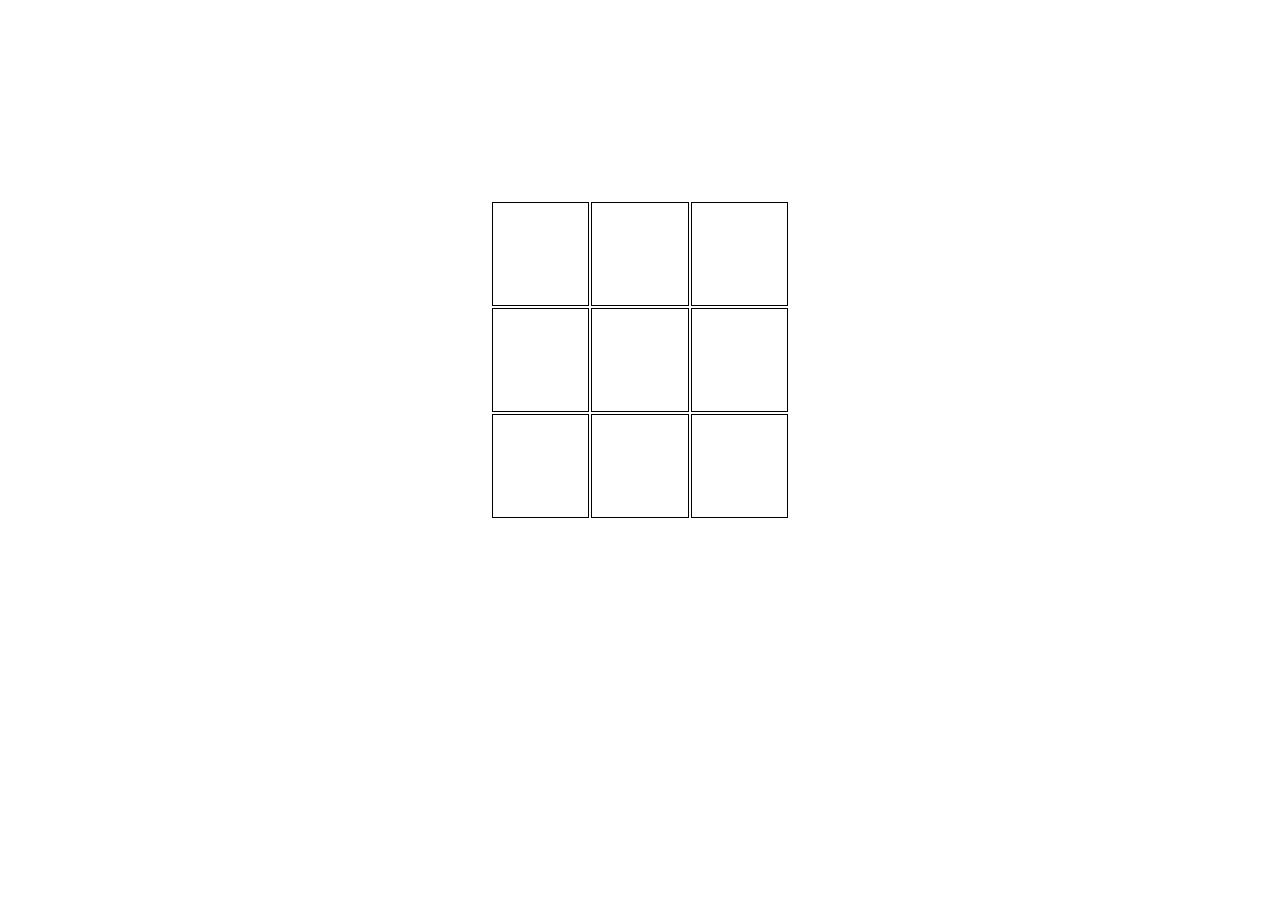
==== index.html @ 94997d18 "first commit" ====
<!DOCTYPE html>
<html lang="en" dir="ltr">
  <head>
    <meta charset="utf-8">
    <title>Tic Tac Toe</title>
  </head>
  <body>
    <table>
<tr>
  <td id="a1"></td>
  <td id="b1"></td>
  <td id="c1"></td>
  </tr>
  <tr>
  <td id="a2"></td>
  <td id="b2"></td>
  <td id="c2"></td>
  </tr>
  <tr>
  <td id="a3"></td>
  <td id="b3"></td>
  <td id="c3"></td>
  </tr>





      </table>
  </body>
<script src='src/app.js'></script>
  <style>
    table, td, tr{
      height: 100px;
      width: 300px;
      margin: auto;
      margin-top: 200px;
      }

      td {
    border: 1px solid black;
   }
  </style>
</html>
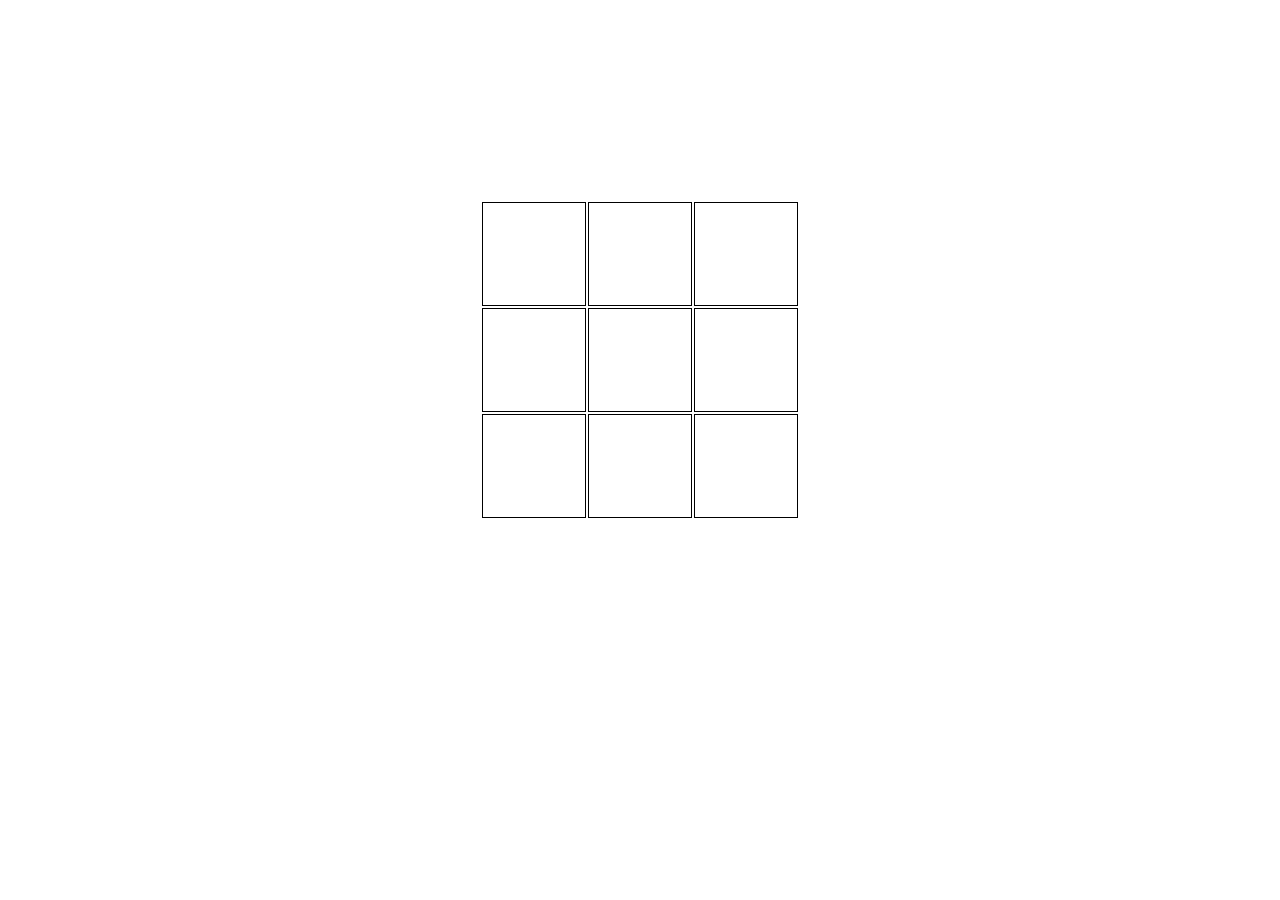
==== commit ae8cbd03: "day 1 finish" ====
--- a/index.html
+++ b/index.html
@@ -30,15 +30,21 @@
   </body>
 <script src='src/app.js'></script>
   <style>
-    table, td, tr{
-      height: 100px;
-      width: 300px;
+    table{
+
       margin: auto;
       margin-top: 200px;
       }
 
       td {
+        height: 100px;
+        width: 100px;
     border: 1px solid black;
-   }
+    }
+    td img {
+      display: block;
+      margin-left: auto;
+      margin-right: auto;
+    }
   </style>
 </html>
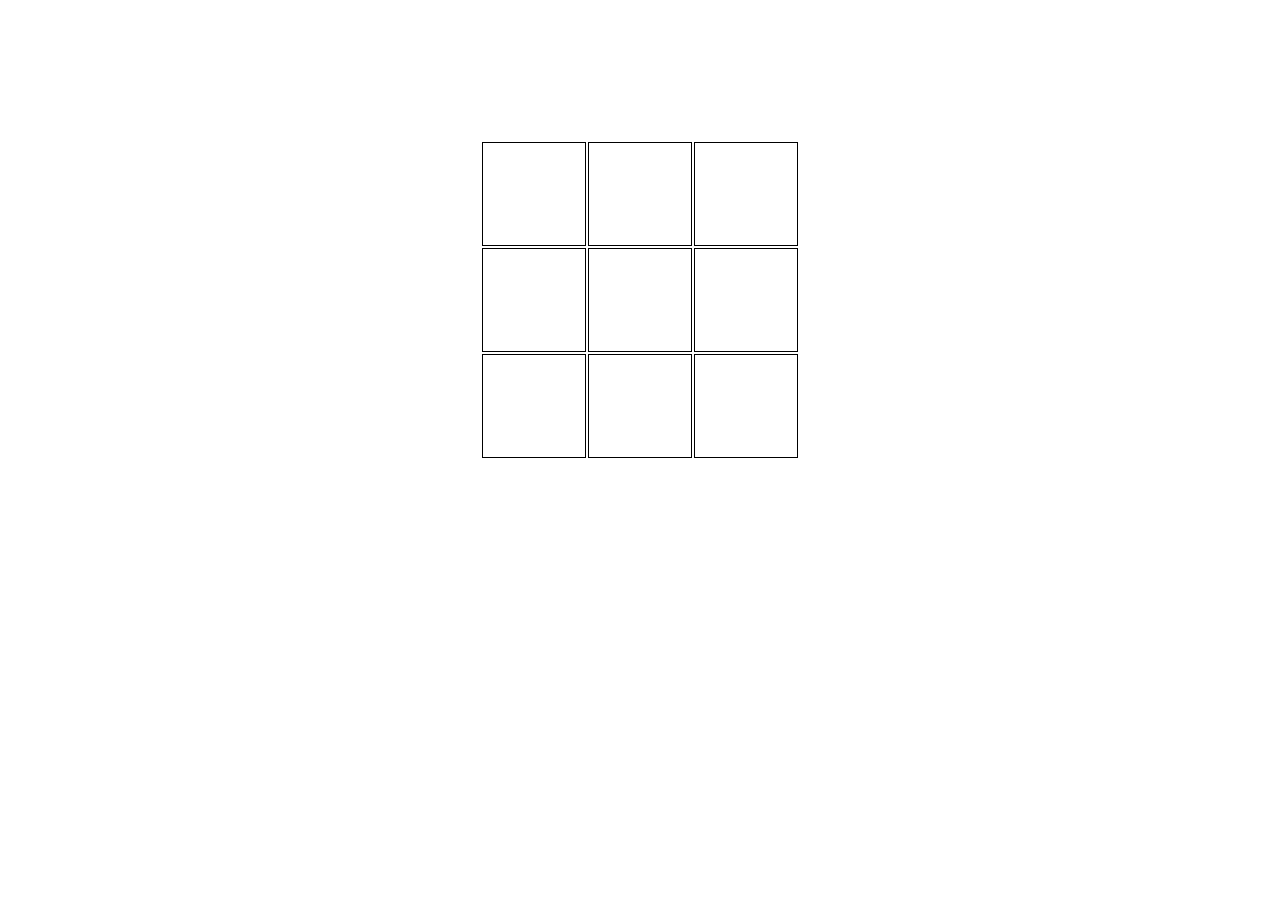
==== commit 06cf3918: "new commit" ====
--- a/index.html
+++ b/index.html
@@ -5,46 +5,32 @@
     <title>Tic Tac Toe</title>
   </head>
   <body>
-    <table>
-<tr>
-  <td id="a1"></td>
-  <td id="b1"></td>
-  <td id="c1"></td>
-  </tr>
-  <tr>
-  <td id="a2"></td>
-  <td id="b2"></td>
-  <td id="c2"></td>
-  </tr>
-  <tr>
-  <td id="a3"></td>
-  <td id="b3"></td>
-  <td id="c3"></td>
-  </tr>
-
-
-
-
-
-      </table>
+  <h1 id="winner"></h1>
   </body>
 <script src='src/app.js'></script>
+<script src='src/components/table.js'></script>
+<script src='src/components/switch.js'></script>
+<script src='src/components/search.js'></script>
+
   <style>
     table{
-
       margin: auto;
-      margin-top: 200px;
+      margin-top: 170px;
       }
-
       td {
         height: 100px;
         width: 100px;
-    border: 1px solid black;
+       border: 1px solid black;
     }
     td img {
       display: block;
       margin-left: auto;
       margin-right: auto;
     }
+    h1{
+      margin-top: 100px;
+      margin-bottom: -30px;
+      text-align: center;
+    }
   </style>
 </html>
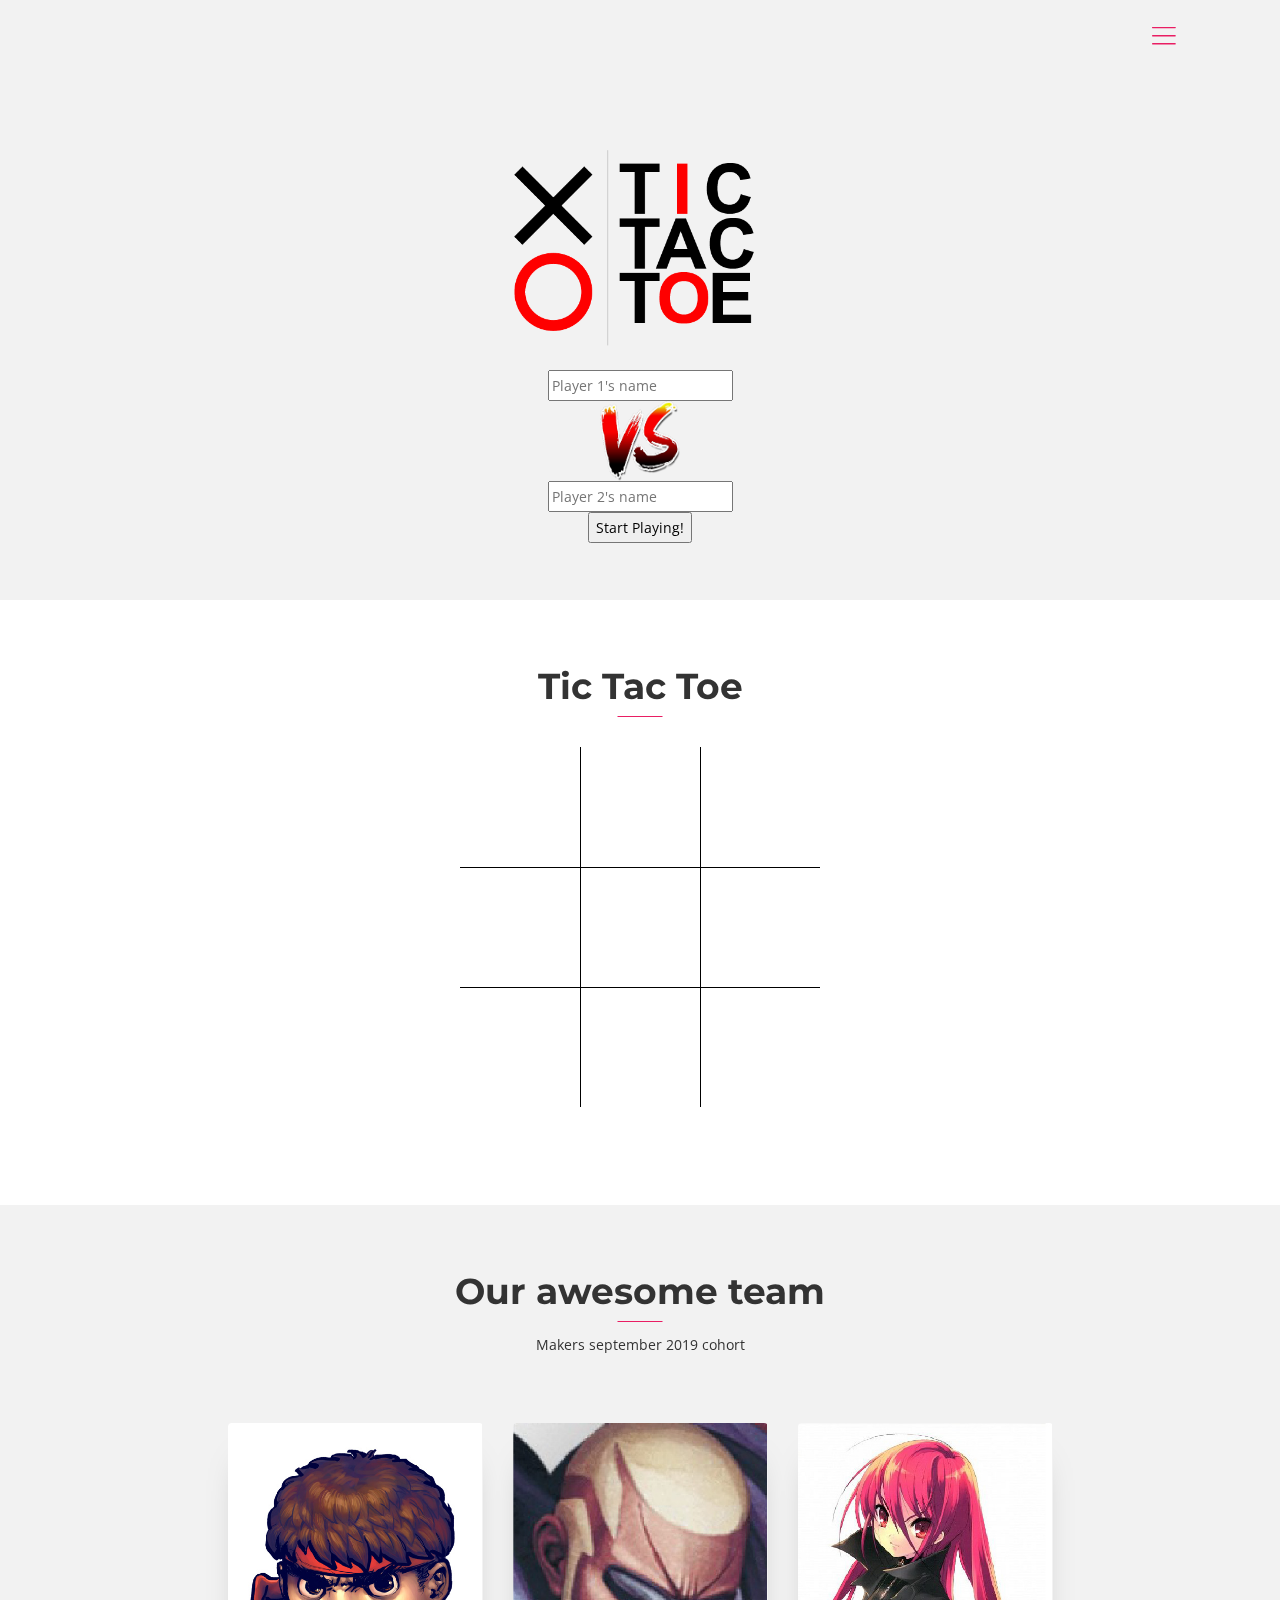
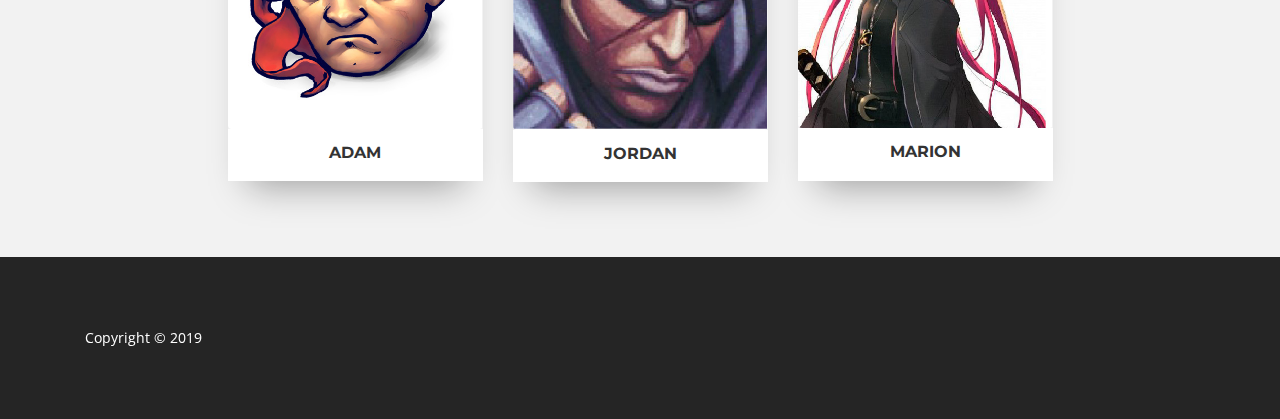
==== commit 9ea42bc0: "last commit" ====
--- a/index.html
+++ b/index.html
@@ -1,36 +1,230 @@
 <!DOCTYPE html>
-<html lang="en" dir="ltr">
+<html lang="en">
   <head>
+    <!-- Required meta tags -->
     <meta charset="utf-8">
+    <meta name="viewport" content="width=device-width, initial-scale=1, shrink-to-fit=no">
+
     <title>Tic Tac Toe</title>
+
+    <!-- Bootstrap CSS -->
+    <link rel="stylesheet" type="text/css" href="assets/css/bootstrap.min.css" >
+    <!-- Fonts -->
+    <link rel="stylesheet" type="text/css" href="assets/fonts/line-icons.css">
+    <!-- Slicknav -->
+    <link rel="stylesheet" type="text/css" href="assets/css/slicknav.css">
+    <!-- Off Canvas Menu -->
+    <link rel="stylesheet" type="text/css" href="assets/css/menu_sideslide.css">
+    <!-- Color Switcher -->
+    <link rel="stylesheet" type="text/css" href="assets/css/vegas.min.css">
+    <!-- Animate -->
+    <link rel="stylesheet" type="text/css" href="assets/css/animate.css">
+    <!-- Main Style -->
+    <link rel="stylesheet" type="text/css" href="assets/css/main.css">
+    <!-- Responsive Style -->
+    <link rel="stylesheet" type="text/css" href="assets/css/responsive.css">
+
   </head>
   <body>
-  <h1 id="winner"></h1>
+
+    <!-- Header Area wrapper Starts -->
+    <header id="header-wrap">
+      <div class="menu-wrap">
+        <div class="menu navbar">
+          <div class="menu-list navbar-collapse">
+            <ul class="onepage-nev navbar-nav">
+              <li class="nav-item active">
+                <a class="nav-link" href="#header-wrap">Home</a>
+              </li>
+              <li class="nav-item">
+                <a class="nav-link" href="#tictactoe">Tictactoe</a>
+              </li>
+              <li class="nav-item">
+                <a class="nav-link" href="#team">Team</a>
+              </li>
+            </ul>
+          </div>
+        </div>
+        <button class="close-button" id="close-button"><i class="lni-close"></i></button>
+      </div>
+      <!-- Navbar Start -->
+      <nav class="navbar navbar-expand-lg fixed-top scrolling-navbar menu-bg">
+        <div class="container">
+          <!-- Brand and toggle get grouped for better mobile display -->
+          <div class="navbar-header">
+            <button class="navbar-toggler" type="button" data-toggle="collapse" data-target="#main-navbar" aria-controls="main-navbar" aria-expanded="false" aria-label="Toggle navigation">
+              <span class="navbar-toggler-icon"></span>
+              <span class="lni-menu"></span>
+              <span class="lni-menu"></span>
+              <span class="lni-menu"></span>
+            </button>
+            <a href="index.html" class="navbar-brand"></a>
+          </div>
+          <div class="collapse navbar-collapse" id="main-navbar">
+            <ul class="navbar-nav mr-auto w-100 justify-content-end clearfix">
+              <li class="nav-item" id="open-button">
+                <a class="nav-link">
+                  <i class="lni-menu"></i>
+                </a>
+              </li>
+            </ul>
+          </div>
+        </div>
+      </nav>
+      <!-- Navbar End -->
+    </header>
+
+    <!-- Intro Section Start -->
+    <section id="intro">
+      <div class="container">
+        <div class="row text-center">
+
+          <div class="col-md-12 col-sm-12 col-xs-12">
+            <center>
+      <img id="logo" src='assets/img/logo.png'>
+    <form>
+    <input type="text" id="player1name" placeholder="Player 1's name"/>
+    <p>
+    <img src='assets/img/vsico.png' width='80px' height='80px'>
+    <p>
+    <input type="text" id="player2name" placeholder="Player 2's name"/>
+    <p>
+    <input type="button" id="submitbutton" value="Start Playing!"/>
+  </form>
+  </center>
+            <!-- <a href="#tictactoe" class="target-scroll page-scroll"><i class="lni-chevron-down"></i></a> -->
+          </div>
+        </div>
+      </div>
+    </section>
+    <!-- Intro Section End -->
+
+    <section id="tictactoe" class="section-padding" >
+      <div class="container">
+        <div class="row justify-content-center">
+          <div class="col-md-8 col-lg-8 col-xs-12 text-center">
+
+            <h2 class="section-title">
+              Tic Tac Toe
+            </h2>
+            <div id="pl1Name"></div>
+            <div id="pl2Name"></div>
+            <div id="section-game" class="row justify-content-center">
+
+            </div>
+          </div>
+        </div>
+
+        <div class="row justify-content-center">
+            <h1 id="winner"></h1>
+         </div>
+      </div>
+    </section>
+
+    <!-- Team Section Start -->
+    <section id="team" class="section-padding">
+      <div class="container">
+        <div class="row justify-content-center">
+          <div class="col-md-8 col-lg-8 col-xs-12 text-center">
+            <h2 class="section-title">
+              Our awesome team
+            </h2>
+            <div class="section-info">
+              Makers september 2019 cohort
+            </div>
+          </div>
+        </div>
+        <div class="row justify-content-center">
+          <div class="col-sm-6 col-md-6 col-lg-3">
+            <!-- Team Item Starts -->
+            <div class="team-item text-center">
+              <div class="team-img">
+                <img class="img-fluid" src="assets/img/team/team-01.jpg" alt="">
+              </div>
+              <div class="info-text">
+                <h3>Adam</h3>
+              </div>
+            </div>
+            <!-- Team Item Ends -->
+          </div>
+          <div class="col-sm-6 col-md-6 col-lg-3">
+            <!-- Team Item Starts -->
+            <div class="team-item text-center">
+              <div class="team-img">
+                <img class="img-fluid" src="assets/img/team/team-02.jpg" alt="">
+              </div>
+              <div class="info-text">
+                <h3>Jordan</h3>
+              </div>
+            </div>
+            <!-- Team Item Ends -->
+          </div>
+          <div class="col-sm-6 col-md-6 col-lg-3">
+            <!-- Team Item Starts -->
+            <div class="team-item text-center">
+              <div class="team-img">
+                <img class="img-fluid" src="assets/img/team/team-03.jpg" alt="">
+              </div>
+              <div class="info-text">
+                <h3>Marion</h3>
+              </div>
+            </div>
+            <!-- Team Item Ends -->
+          </div>
+          </div>
+        </div>
+      </div>
+    </section>
+    <!-- Team Section End -->
+
+
+
+
+
+    <!-- Footer Section Start -->
+    <footer class="footer-area section-padding">
+      <div class="container">
+        <div class="row">
+          <div class="col-md-12">
+              <p id="copyright">Copyright © 2019</p>
+            </div>
+          </div>
+        </div>
+      </div>
+    </footer>
+    <!-- Footer Section End -->
+
+    <!-- Go to Top Link -->
+    <a href="#" class="back-to-top">
+      <i class="lni-chevron-up"></i>
+    </a>
+
+    <!-- Preloader -->
+    <div id="preloader">
+      <div class="loader" id="loader-1"></div>
+    </div>
+    <!-- End Preloader -->
+
+    <!-- JS script-->
+    <script src="assets/js/jquery-min.js"></script>
+    <script src="assets/js/popper.min.js"></script>
+    <script src="assets/js/bootstrap.min.js"></script>
+    <script src="assets/js/vegas.min.js"></script>
+    <script src="assets/js/jquery.countdown.min.js"></script>
+    <script src="assets/js/menu.js"></script>
+    <script src="assets/js/classie.js"></script>
+    <script src="assets/js/scrolling-nav.js"></script>
+    <script src="assets/js/jquery.nav.js"></script>
+    <script src="assets/js/jquery.easing.min.js"></script>
+    <script src="assets/js/wow.js"></script>
+    <script src="assets/js/jquery.slicknav.js"></script>
+    <script src="assets/js/main.js"></script>
+    <script src='src/components/table.js'></script>
+    <script src='src/components/switch.js'></script>
+    <script src='src/components/search.js'></script>
+    <script src='src/app.js'></script>
+    </script>
+
+
   </body>
-<script src='src/app.js'></script>
-<script src='src/components/table.js'></script>
-<script src='src/components/switch.js'></script>
-<script src='src/components/search.js'></script>
-
-  <style>
-    table{
-      margin: auto;
-      margin-top: 170px;
-      }
-      td {
-        height: 100px;
-        width: 100px;
-       border: 1px solid black;
-    }
-    td img {
-      display: block;
-      margin-left: auto;
-      margin-right: auto;
-    }
-    h1{
-      margin-top: 100px;
-      margin-bottom: -30px;
-      text-align: center;
-    }
-  </style>
 </html>
--- a/assets/fonts/line-icons.css
+++ b/assets/fonts/line-icons.css
@@ -0,0 +1,947 @@
+@font-face {
+  font-family: 'LineIcons';
+  src:  url('../fonts/LineIcons.eot?tc3uo0');
+  src:  url('../fonts/LineIcons.eot?tc3uo0#iefix') format('embedded-opentype'),
+    url('../fonts/LineIcons.ttf?tc3uo0') format('truetype'),
+    url('../fonts/LineIcons.woff?tc3uo0') format('woff'),
+    url('../fonts/LineIcons.svg?tc3uo0#LineIcons') format('svg');
+  font-weight: normal;
+  font-style: normal;
+}
+
+[class^="lni-"], [class*=" lni-"] {
+  /* use !important to prevent issues with browser extensions that change fonts */
+  font-family: 'LineIcons' !important;
+  speak: none;
+  font-style: normal;
+  font-weight: normal;
+  font-variant: normal;
+  text-transform: none;
+  line-height: 1;
+
+  /* Better Font Rendering =========== */
+  -webkit-font-smoothing: antialiased;
+  -moz-osx-font-smoothing: grayscale;
+}
+
+.lni-image:before {
+  content: "\e991";
+}
+.lni-linkedin-filled:before {
+  content: "\e9ac";
+}
+.lni-add-files:before {
+  content: "\e900";
+}
+.lni-agenda:before {
+  content: "\e901";
+}
+.lni-alarm-clock:before {
+  content: "\e902";
+}
+.lni-alarm:before {
+  content: "\e903";
+}
+.lni-amazon:before {
+  content: "\e904";
+}
+.lni-amex:before {
+  content: "\e905";
+}
+.lni-anchor:before {
+  content: "\e906";
+}
+.lni-android:before {
+  content: "\e907";
+}
+.lni-angle-double-down:before {
+  content: "\e908";
+}
+.lni-angle-double-left:before {
+  content: "\e909";
+}
+.lni-angle-double-right:before {
+  content: "\e90a";
+}
+.lni-angle-double-up:before {
+  content: "\e90b";
+}
+.lni-apartment:before {
+  content: "\e90c";
+}
+.lni-apple:before {
+  content: "\e90d";
+}
+.lni-archive:before {
+  content: "\e90e";
+}
+.lni-arrow-down-circle:before {
+  content: "\e90f";
+}
+.lni-arrow-down:before {
+  content: "\e910";
+}
+.lni-arrow-left-circle:before {
+  content: "\e911";
+}
+.lni-arrow-left:before {
+  content: "\e912";
+}
+.lni-arrow-right-circle:before {
+  content: "\e913";
+}
+.lni-arrow-right:before {
+  content: "\e914";
+}
+.lni-arrow-top-left:before {
+  content: "\e915";
+}
+.lni-arrow-top-right:before {
+  content: "\e916";
+}
+.lni-arrow-up-circle:before {
+  content: "\e917";
+}
+.lni-arrow-up:before {
+  content: "\e918";
+}
+.lni-arrows-horizontal:before {
+  content: "\e919";
+}
+.lni-arrows-vertical:before {
+  content: "\e91a";
+}
+.lni-ban:before {
+  content: "\e91b";
+}
+.lni-bar-chart:before {
+  content: "\e91c";
+}
+.lni-basketball:before {
+  content: "\e91d";
+}
+.lni-behance:before {
+  content: "\e91e";
+}
+.lni-bi-cycle:before {
+  content: "\e91f";
+}
+.lni-bitbucket:before {
+  content: "\e920";
+}
+.lni-bitcoin:before {
+  content: "\e921";
+}
+.lni-blackboard:before {
+  content: "\e922";
+}
+.lni-bluetooth:before {
+  content: "\e923";
+}
+.lni-bold:before {
+  content: "\e924";
+}
+.lni-bolt-alt:before {
+  content: "\e925";
+}
+.lni-bolt:before {
+  content: "\e926";
+}
+.lni-book:before {
+  content: "\e927";
+}
+.lni-bookmark-alt:before {
+  content: "\e928";
+}
+.lni-bookmark:before {
+  content: "\e929";
+}
+.lni-briefcase:before {
+  content: "\e92a";
+}
+.lni-brush-alt:before {
+  content: "\e92b";
+}
+.lni-brush:before {
+  content: "\e92c";
+}
+.lni-bubble:before {
+  content: "\e92d";
+}
+.lni-bug:before {
+  content: "\e92e";
+}
+.lni-bulb:before {
+  content: "\e92f";
+}
+.lni-bullhorn:before {
+  content: "\e930";
+}
+.lni-bus:before {
+  content: "\e931";
+}
+.lni-calendar:before {
+  content: "\e932";
+}
+.lni-camera:before {
+  content: "\e933";
+}
+.lni-car:before {
+  content: "\e934";
+}
+.lni-cart-full:before {
+  content: "\e935";
+}
+.lni-cart:before {
+  content: "\e936";
+}
+.lni-check-box:before {
+  content: "\e937";
+}
+.lni-check-mark-circle:before {
+  content: "\e938";
+}
+.lni-chevron-down-circle:before {
+  content: "\e939";
+}
+.lni-chevron-down:before {
+  content: "\e93a";
+}
+.lni-chevron-left-circle:before {
+  content: "\e93b";
+}
+.lni-chevron-left:before {
+  content: "\e93c";
+}
+.lni-chevron-right-circle:before {
+  content: "\e93d";
+}
+.lni-chevron-right:before {
+  content: "\e93e";
+}
+.lni-chevron-up-circle:before {
+  content: "\e93f";
+}
+.lni-chevron-up:before {
+  content: "\e940";
+}
+.lni-chrome:before {
+  content: "\e941";
+}
+.lni-circle-minus:before {
+  content: "\e942";
+}
+.lni-clipboard:before {
+  content: "\e943";
+}
+.lni-close:before {
+  content: "\e944";
+}
+.lni-cloud-check:before {
+  content: "\e945";
+}
+.lni-cloud-download:before {
+  content: "\e946";
+}
+.lni-cloud-sync:before {
+  content: "\e947";
+}
+.lni-cloud-upload:before {
+  content: "\e948";
+}
+.lni-cloud:before {
+  content: "\e949";
+}
+.lni-code:before {
+  content: "\e94a";
+}
+.lni-coffee-cup:before {
+  content: "\e94b";
+}
+.lni-cog:before {
+  content: "\e94c";
+}
+.lni-color-pallet:before {
+  content: "\e94d";
+}
+.lni-comment-reply-alt:before {
+  content: "\e94e";
+}
+.lni-comments-alt:before {
+  content: "\e94f";
+}
+.lni-comments:before {
+  content: "\e950";
+}
+.lni-construction:before {
+  content: "\e951";
+}
+.lni-control-panel:before {
+  content: "\e952";
+}
+.lni-crop:before {
+  content: "\e953";
+}
+.lni-cross-circle:before {
+  content: "\e954";
+}
+.lni-crown:before {
+  content: "\e955";
+}
+.lni-css3:before {
+  content: "\e956";
+}
+.lni-cup:before {
+  content: "\e957";
+}
+.lni-cut:before {
+  content: "\e958";
+}
+.lni-dashboard:before {
+  content: "\e959";
+}
+.lni-database:before {
+  content: "\e95a";
+}
+.lni-dinner:before {
+  content: "\e95b";
+}
+.lni-direction-alt:before {
+  content: "\e95c";
+}
+.lni-direction-ltr:before {
+  content: "\e95d";
+}
+.lni-direction-rtl:before {
+  content: "\e95e";
+}
+.lni-direction:before {
+  content: "\e95f";
+}
+.lni-display:before {
+  content: "\e960";
+}
+.lni-download:before {
+  content: "\e961";
+}
+.lni-drop:before {
+  content: "\e962";
+}
+.lni-dropbox:before {
+  content: "\e963";
+}
+.lni-drupal:before {
+  content: "\e964";
+}
+.lni-emoji-neutral:before {
+  content: "\e965";
+}
+.lni-emoji-sad:before {
+  content: "\e966";
+}
+.lni-emoji-smile:before {
+  content: "\e967";
+}
+.lni-empty-file:before {
+  content: "\e968";
+}
+.lni-enter:before {
+  content: "\e969";
+}
+.lni-envelope:before {
+  content: "\e96a";
+}
+.lni-eraser:before {
+  content: "\e96b";
+}
+.lni-exit-down:before {
+  content: "\e96c";
+}
+.lni-exit-up:before {
+  content: "\e96d";
+}
+.lni-exit:before {
+  content: "\e96e";
+}
+.lni-eye:before {
+  content: "\e96f";
+}
+.lni-facebook-filled:before {
+  content: "\e970";
+}
+.lni-facebook:before {
+  content: "\e971";
+}
+.lni-files:before {
+  content: "\e972";
+}
+.lni-film-play:before {
+  content: "\e973";
+}
+.lni-firefox:before {
+  content: "\e974";
+}
+.lni-flag-alt:before {
+  content: "\e975";
+}
+.lni-flag-cubic:before {
+  content: "\e976";
+}
+.lni-flag:before {
+  content: "\e977";
+}
+.lni-folder:before {
+  content: "\e978";
+}
+.lni-frame-contract:before {
+  content: "\e979";
+}
+.lni-frame-expand:before {
+  content: "\e97a";
+}
+.lni-full-screen:before {
+  content: "\e97b";
+}
+.lni-funnel:before {
+  content: "\e97c";
+}
+.lni-gallery:before {
+  content: "\e97d";
+}
+.lni-game:before {
+  content: "\e97e";
+}
+.lni-gift:before {
+  content: "\e97f";
+}
+.lni-git:before {
+  content: "\e980";
+}
+.lni-github:before {
+  content: "\e981";
+}
+.lni-google-plus:before {
+  content: "\e982";
+}
+.lni-graduation:before {
+  content: "\e983";
+}
+.lni-grid-alt:before {
+  content: "\e984";
+}
+.lni-grid:before {
+  content: "\e985";
+}
+.lni-hammer:before {
+  content: "\e986";
+}
+.lni-hand:before {
+  content: "\e987";
+}
+.lni-harddrive:before {
+  content: "\e988";
+}
+.lni-headphone-alt:before {
+  content: "\e989";
+}
+.lni-headphone:before {
+  content: "\e98a";
+}
+.lni-heart-filled:before {
+  content: "\e98b";
+}
+.lni-heart-pulse:before {
+  content: "\e98c";
+}
+.lni-heart:before {
+  content: "\e98d";
+}
+.lni-help:before {
+  content: "\e98e";
+}
+.lni-highlight-alt:before {
+  content: "\e98f";
+}
+.lni-highlight:before {
+  content: "\e990";
+}
+.lni-hobile:before {
+  content: "\e992";
+}
+.lni-home:before {
+  content: "\e993";
+}
+.lni-hourglass:before {
+  content: "\e994";
+}
+.lni-html5:before {
+  content: "\e995";
+}
+.lni-inbox:before {
+  content: "\e996";
+}
+.lni-indent-decrease:before {
+  content: "\e997";
+}
+.lni-indent-increase:before {
+  content: "\e998";
+}
+.lni-Infinite:before {
+  content: "\e999";
+}
+.lni-information:before {
+  content: "\e99a";
+}
+.lni-instagram-filled:before {
+  content: "\e99b";
+}
+.lni-instagram:before {
+  content: "\e99c";
+}
+.lni-italic:before {
+  content: "\e99d";
+}
+.lni-joomla:before {
+  content: "\e99e";
+}
+.lni-key:before {
+  content: "\e99f";
+}
+.lni-keyboard:before {
+  content: "\e9a0";
+}
+.lni-laptop-phone:before {
+  content: "\e9a1";
+}
+.lni-laptop:before {
+  content: "\e9a2";
+}
+.lni-layers:before {
+  content: "\e9a3";
+}
+.lni-layout:before {
+  content: "\e9a4";
+}
+.lni-leaf:before {
+  content: "\e9a5";
+}
+.lni-licencse:before {
+  content: "\e9a6";
+}
+.lni-line-dashed:before {
+  content: "\e9a7";
+}
+.lni-line-dotted:before {
+  content: "\e9a8";
+}
+.lni-line-double:before {
+  content: "\e9a9";
+}
+.lni-line-spacing:before {
+  content: "\e9aa";
+}
+.lni-link:before {
+  content: "\e9ab";
+}
+.lni-linkedin:before {
+  content: "\e9ad";
+}
+.lni-list:before {
+  content: "\e9ae";
+}
+.lni-lock:before {
+  content: "\e9af";
+}
+.lni-magnet:before {
+  content: "\e9b0";
+}
+.lni-magnifier:before {
+  content: "\e9b1";
+}
+.lni-map-marker:before {
+  content: "\e9b2";
+}
+.lni-map:before {
+  content: "\e9b3";
+}
+.lni-mastercard:before {
+  content: "\e9b4";
+}
+.lni-medall-alt:before {
+  content: "\e9b5";
+}
+.lni-medall:before {
+  content: "\e9b6";
+}
+.lni-medium:before {
+  content: "\e9b7";
+}
+.lni-menu-circle:before {
+  content: "\e9b8";
+}
+.lni-menu:before {
+  content: "\e9b9";
+}
+.lni-mic:before {
+  content: "\e9ba";
+}
+.lni-microphone:before {
+  content: "\e9bb";
+}
+.lni-minus:before {
+  content: "\e9bc";
+}
+.lni-mobile:before {
+  content: "\e9bd";
+}
+.lni-more-alt:before {
+  content: "\e9be";
+}
+.lni-more:before {
+  content: "\e9bf";
+}
+.lni-mouse:before {
+  content: "\e9c0";
+}
+.lni-move:before {
+  content: "\e9c1";
+}
+.lni-music:before {
+  content: "\e9c2";
+}
+.lni-notepad:before {
+  content: "\e9c3";
+}
+.lni-package:before {
+  content: "\e9c4";
+}
+.lni-page-break:before {
+  content: "\e9c5";
+}
+.lni-paint-bucket:before {
+  content: "\e9c6";
+}
+.lni-paint-roller:before {
+  content: "\e9c7";
+}
+.lni-paperclip:before {
+  content: "\e9c8";
+}
+.lni-paypal:before {
+  content: "\e9c9";
+}
+.lni-pencil-alt:before {
+  content: "\e9ca";
+}
+.lni-pencil:before {
+  content: "\e9cb";
+}
+.lni-phone-handset:before {
+  content: "\e9cc";
+}
+.lni-phone:before {
+  content: "\e9cd";
+}
+.lni-pie-chart:before {
+  content: "\e9ce";
+}
+.lni-pilcrow:before {
+  content: "\e9cf";
+}
+.lni-pin-alt:before {
+  content: "\e9d0";
+}
+.lni-pin-corner:before {
+  content: "\e9d1";
+}
+.lni-pin:before {
+  content: "\e9d2";
+}
+.lni-pinterest:before {
+  content: "\e9d3";
+}
+.lni-playstore:before {
+  content: "\e9d4";
+}
+.lni-plug:before {
+  content: "\e9d5";
+}
+.lni-plus:before {
+  content: "\e9d6";
+}
+.lni-pointer-down:before {
+  content: "\e9d7";
+}
+.lni-pointer-left:before {
+  content: "\e9d8";
+}
+.lni-pointer-right:before {
+  content: "\e9d9";
+}
+.lni-pointer-up:before {
+  content: "\e9da";
+}
+.lni-pointer:before {
+  content: "\e9db";
+}
+.lni-power-switch:before {
+  content: "\e9dc";
+}
+.lni-printer:before {
+  content: "\e9dd";
+}
+.lni-pulse:before {
+  content: "\e9de";
+}
+.lni-question-circle:before {
+  content: "\e9df";
+}
+.lni-quora:before {
+  content: "\e9e0";
+}
+.lni-reddit:before {
+  content: "\e9e1";
+}
+.lni-reload:before {
+  content: "\e9e2";
+}
+.lni-reply:before {
+  content: "\e9e3";
+}
+.lni-rocket:before {
+  content: "\e9e4";
+}
+.lni-rss-feed:before {
+  content: "\e9e5";
+}
+.lni-ruler-alt:before {
+  content: "\e9e6";
+}
+.lni-ruler-pencil:before {
+  content: "\e9e7";
+}
+.lni-ruler:before {
+  content: "\e9e8";
+}
+.lni-save-alt:before {
+  content: "\e9e9";
+}
+.lni-save:before {
+  content: "\e9ea";
+}
+.lni-search:before {
+  content: "\e9eb";
+}
+.lni-select:before {
+  content: "\e9ec";
+}
+.lni-share-alt:before {
+  content: "\e9ed";
+}
+.lni-share:before {
+  content: "\e9ee";
+}
+.lni-shield:before {
+  content: "\e9ef";
+}
+.lni-shift-left:before {
+  content: "\e9f0";
+}
+.lni-shift-right:before {
+  content: "\e9f1";
+}
+.lni-shortcode:before {
+  content: "\e9f2";
+}
+.lni-signal:before {
+  content: "\e9f3";
+}
+.lni-slice:before {
+  content: "\e9f4";
+}
+.lni-sort-alpha-asc:before {
+  content: "\e9f5";
+}
+.lni-sort-amount-asc:before {
+  content: "\e9f6";
+}
+.lni-soundcloud:before {
+  content: "\e9f7";
+}
+.lni-spellcheck:before {
+  content: "\e9f8";
+}
+.lni-spotify:before {
+  content: "\e9f9";
+}
+.lni-spray:before {
+  content: "\e9fa";
+}
+.lni-stamp:before {
+  content: "\e9fb";
+}
+.lni-star-empty:before {
+  content: "\e9fc";
+}
+.lni-star-filled:before {
+  content: "\e9fd";
+}
+.lni-star-half:before {
+  content: "\e9fe";
+}
+.lni-star:before {
+  content: "\e9ff";
+}
+.lni-stats-down:before {
+  content: "\ea00";
+}
+.lni-stats-up:before {
+  content: "\ea01";
+}
+.lni-strikethrough:before {
+  content: "\ea02";
+}
+.lni-stripe:before {
+  content: "\ea03";
+}
+.lni-support:before {
+  content: "\ea04";
+}
+.lni-tab:before {
+  content: "\ea05";
+}
+.lni-tag:before {
+  content: "\ea06";
+}
+.lni-target:before {
+  content: "\ea07";
+}
+.lni-teabag:before {
+  content: "\ea08";
+}
+.lni-text-align-right:before {
+  content: "\ea09";
+}
+.lni-text-align-center:before {
+  content: "\ea0a";
+}
+.lni-text-align-justify:before {
+  content: "\ea0b";
+}
+.lni-text-align-left:before {
+  content: "\ea0c";
+}
+.lni-text-format-remove:before {
+  content: "\ea0d";
+}
+.lni-text-format:before {
+  content: "\ea0e";
+}
+.lni-text-size:before {
+  content: "\ea0f";
+}
+.lni-thought:before {
+  content: "\ea10";
+}
+.lni-thumbs-down:before {
+  content: "\ea11";
+}
+.lni-thumbs-up:before {
+  content: "\ea12";
+}
+.lni-ticket-alt:before {
+  content: "\ea13";
+}
+.lni-ticket:before {
+  content: "\ea14";
+}
+.lni-timer:before {
+  content: "\ea15";
+}
+.lni-train:before {
+  content: "\ea16";
+}
+.lni-trash:before {
+  content: "\ea17";
+}
+.lni-tshirt:before {
+  content: "\ea18";
+}
+.lni-twitter-filled:before {
+  content: "\ea19";
+}
+.lni-twitter:before {
+  content: "\ea1a";
+}
+.lni-underline:before {
+  content: "\ea1b";
+}
+.lni-unlink:before {
+  content: "\ea1c";
+}
+.lni-unlock:before {
+  content: "\ea1d";
+}
+.lni-upload:before {
+  content: "\ea1e";
+}
+.lni-user:before {
+  content: "\ea1f";
+}
+.lni-users:before {
+  content: "\ea20";
+}
+.lni-vector:before {
+  content: "\ea21";
+}
+.lni-video:before {
+  content: "\ea22";
+}
+.lni-visa:before {
+  content: "\ea23";
+}
+.lni-volume-high:before {
+  content: "\ea24";
+}
+.lni-volume-low:before {
+  content: "\ea25";
+}
+.lni-volume-medium:before {
+  content: "\ea26";
+}
+.lni-volume-mute:before {
+  content: "\ea27";
+}
+.lni-wallet:before {
+  content: "\ea28";
+}
+.lni-warning:before {
+  content: "\ea29";
+}
+.lni-wheelchair:before {
+  content: "\ea2a";
+}
+.lni-wordpress-filled:before {
+  content: "\ea2b";
+}
+.lni-wordpress:before {
+  content: "\ea2c";
+}
+.lni-world-alt:before {
+  content: "\ea2d";
+}
+.lni-world:before {
+  content: "\ea2e";
+}
+.lni-write:before {
+  content: "\ea2f";
+}
+.lni-zip:before {
+  content: "\ea30";
+}
+.lni-zoom-in:before {
+  content: "\ea31";
+}
+.lni-zoom-out:before {
+  content: "\ea32";
+}
--- a/assets/css/menu_sideslide.css
+++ b/assets/css/menu_sideslide.css
@@ -0,0 +1,203 @@
+
+.menu-wrap a {
+	color: #b8b7ad;
+}
+
+.menu-wrap a:hover,
+.menu-wrap a:focus{
+	color: #e92762;
+}
+.menu-wrap .navbar-nav li .active,
+.menu-wrap .navbar-nav li .active:before{
+	color: #e92762; 
+	-webkit-transform: scale(1);
+	transform: scale(1);
+}
+.content-wrap {
+	overflow-y: scroll;
+	-webkit-overflow-scrolling: touch;
+}
+
+.content {
+	position: relative;
+	background: #b4bad2;
+}
+
+.content::before {
+	position: absolute;
+	top: 0;
+	left: 0;
+	z-index: 10;
+	width: 100%;
+	height: 100%;
+	background: rgba(0,0,0,0.3);
+	content: '';
+	opacity: 0;
+	-webkit-transform: translate3d(100%,0,0);
+	transform: translate3d(100%,0,0);
+	-webkit-transition: opacity 0.4s, -webkit-transform 0s 0.4s;
+	transition: opacity 0.4s, transform 0s 0.4s;
+	-webkit-transition-timing-function: cubic-bezier(0.7,0,0.3,1);
+	transition-timing-function: cubic-bezier(0.7,0,0.3,1);
+}
+
+/* Menu Button */
+.menu-button {
+	position: absolute;
+	z-index: 1000;
+	width: 60px;
+	height: 42px;
+	border: none;
+	font-size: 30px;
+	color: #fff;
+	background: transparent;
+	top: 15px;
+	right: 0;
+	line-height: 42px;
+	outline: none;
+	text-align: center;
+}
+button:focus{
+	outline: none;
+}
+/* Close Button */
+.close-button {
+	width: 45px;
+	height: 45px;
+	position: absolute;
+	left: -45px;
+	top: 4px;
+	overflow: hidden;
+	cursor: pointer;
+	font-size: 25px;
+	border: none;
+	background: #fff;
+	color: #000;
+	line-height: 48px;
+	box-shadow: -1px 2px 3px 0px rgba(0, 0, 0, 0.16), 0 0px 0px 0px rgba(0, 0, 0, 0.12);
+}
+
+.logo-menu{
+	padding: 15px 0;
+}
+.menu-bg .logo-menu{
+	padding: 6px 0;
+}
+.menu-bg .menu-button{
+	top: 5px;
+	color: #333;
+}
+
+/* Menu */
+.menu-wrap {
+	position: fixed;
+	z-index: 9999999;
+	width: 260px;
+	right: 0;
+	height: 100%;
+	background: #fff;
+	padding: 2.5em 1.5em 0;
+	font-size: 1.15em;
+	-webkit-transform: translate3d(320px,0,0);
+	transform: translate3d(320px,0,0);
+	-webkit-transition: -webkit-transform 0.4s;
+	transition: transform 0.4s;
+	-webkit-transition-timing-function: cubic-bezier(0.7,0,0.3,1);
+	transition-timing-function: cubic-bezier(0.7,0,0.3,1);
+	box-shadow: 0 2px 5px 0 rgba(0, 0, 0, 0.16), 0 2px 10px 0 rgba(0, 0, 0, 0.12);
+}
+
+.menu, 
+.menu-list {
+	height: 100%;
+}
+
+.menu-list {
+	-webkit-transform: translate3d(0,100%,0);
+	transform: translate3d(0,100%,0);
+}
+
+.menu-list a {
+	color: #333;
+	display: block;
+	padding: 0.8em;
+	-webkit-transform: translate3d(0,500px,0);
+	transform: translate3d(0,500px,0);
+	position: relative;
+}
+.menu-wrap a:hover:before{
+	-webkit-transform: scale(1);
+	transform: scale(1);
+}
+.menu-list,
+.menu-list a {	
+	-webkit-transition: -webkit-transform 0s 0.4s;
+	transition: transform 0s 0.4s;
+	-webkit-transition-timing-function: cubic-bezier(0.7,0,0.3,1);
+	transition-timing-function: cubic-bezier(0.7,0,0.3,1);
+}
+
+.menu-list a:nth-child(2) {
+	-webkit-transform: translate3d(0,1000px,0);
+	transform: translate3d(0,1000px,0);
+}
+
+.menu-list a:nth-child(3) {
+	-webkit-transform: translate3d(0,1500px,0);
+	transform: translate3d(0,1500px,0);
+}
+
+.menu-list a:nth-child(4) {
+	-webkit-transform: translate3d(0,2000px,0);
+	transform: translate3d(0,2000px,0);
+}
+
+.menu-list a:nth-child(5) {
+	-webkit-transform: translate3d(0,2500px,0);
+	transform: translate3d(0,2500px,0);
+}
+
+.menu-list a:nth-child(6) {
+	-webkit-transform: translate3d(0,3000px,0);
+	transform: translate3d(0,3000px,0);
+}
+
+.menu-list a span {
+	margin-left: 10px;
+	font-weight: 700;
+}
+
+/* Shown menu */
+.show-menu .menu-wrap {
+	-webkit-transform: translate3d(0,0,0);
+	transform: translate3d(0,0,0);
+	-webkit-transition: -webkit-transform 0.8s;
+	transition: transform 0.8s;
+	-webkit-transition-timing-function: cubic-bezier(0.7,0,0.3,1);
+	transition-timing-function: cubic-bezier(0.7,0,0.3,1);
+}
+
+.show-menu .menu-list,
+.show-menu .menu-list a {
+	-webkit-transform: translate3d(0,0,0);
+	transform: translate3d(0,0,0);
+	-webkit-transition: -webkit-transform 0.8s;
+	transition: transform 0.8s;
+	-webkit-transition-timing-function: cubic-bezier(0.7,0,0.3,1);
+	transition-timing-function: cubic-bezier(0.7,0,0.3,1);
+}
+
+.show-menu .menu-list a {
+	-webkit-transition-duration: 0.9s;
+	transition-duration: 0.9s;
+}
+
+.show-menu .content::before {
+	opacity: 1;
+	-webkit-transition: opacity 0.8s;
+	transition: opacity 0.8s;
+	-webkit-transition-timing-function: cubic-bezier(0.7,0,0.3,1);
+	transition-timing-function: cubic-bezier(0.7,0,0.3,1);
+	-webkit-transform: translate3d(0,0,0);
+	transform: translate3d(0,0,0);
+}--- a/assets/css/vegas.min.css
+++ b/assets/css/vegas.min.css
@@ -0,0 +1,2 @@
+.vegas-overlay,.vegas-slide,.vegas-slide-inner,.vegas-timer,.vegas-wrapper{position:absolute;top:0;left:0;bottom:0;right:0;overflow:hidden;border:none;padding:0;margin:0}.vegas-overlay{opacity:.5;background:url(overlays/02.png) center center}.vegas-timer{top:auto;bottom:0;height:2px}.vegas-timer-progress{width:0;height:100%;background:#fff;-webkit-transition:width ease-out;transition:width ease-out}.vegas-timer-running .vegas-timer-progress{width:100%}.vegas-slide,.vegas-slide-inner{margin:0;padding:0;background:center center no-repeat;-webkit-transform:translateZ(0);transform:translateZ(0);will-change:transform,opacity}body .vegas-container{overflow:hidden!important;position:relative}.vegas-video{min-width:100%;min-height:100%;width:auto;height:auto}body.vegas-container{overflow:auto;position:static;z-index:-2}body.vegas-container>.vegas-overlay,body.vegas-container>.vegas-slide,body.vegas-container>.vegas-timer{position:fixed;z-index:-1}:root body.vegas-container>.vegas-overlay,:root body.vegas-container>.vegas-slide,_::full-page-media,_:future{bottom:-76px}.vegas-transition-blur,.vegas-transition-blur2{opacity:0;-webkit-filter:blur(32px);filter:blur(32px)}.vegas-transition-blur-in,.vegas-transition-blur2-in{opacity:1;-webkit-filter:blur(0);filter:blur(0)}.vegas-transition-blur2-out{opacity:0}.vegas-transition-burn,.vegas-transition-burn2{opacity:0;-webkit-filter:contrast(1000%) saturate(1000%);filter:contrast(1000%) saturate(1000%)}.vegas-transition-burn-in,.vegas-transition-burn2-in{opacity:1;-webkit-filter:contrast(100%) saturate(100%);filter:contrast(100%) saturate(100%)}.vegas-transition-burn2-out{opacity:0;-webkit-filter:contrast(1000%) saturate(1000%);filter:contrast(1000%) saturate(1000%)}.vegas-transition-fade,.vegas-transition-fade2{opacity:0}.vegas-transition-fade-in,.vegas-transition-fade2-in{opacity:1}.vegas-transition-fade2-out{opacity:0}.vegas-transition-flash,.vegas-transition-flash2{opacity:0;-webkit-filter:brightness(25);filter:brightness(25)}.vegas-transition-flash-in,.vegas-transition-flash2-in{opacity:1;-webkit-filter:brightness(1);filter:brightness(1)}.vegas-transition-flash2-out{opacity:0;-webkit-filter:brightness(25);filter:brightness(25)}.vegas-transition-negative,.vegas-transition-negative2{opacity:0;-webkit-filter:invert(100%);filter:invert(100%)}.vegas-transition-negative-in,.vegas-transition-negative2-in{opacity:1;-webkit-filter:invert(0);filter:invert(0)}.vegas-transition-negative2-out{opacity:0;-webkit-filter:invert(100%);filter:invert(100%)}.vegas-transition-slideDown,.vegas-transition-slideDown2{-webkit-transform:translateY(-100%);transform:translateY(-100%)}.vegas-transition-slideDown-in,.vegas-transition-slideDown2-in{-webkit-transform:translateY(0);transform:translateY(0)}.vegas-transition-slideDown2-out{-webkit-transform:translateY(100%);transform:translateY(100%)}.vegas-transition-slideLeft,.vegas-transition-slideLeft2{-webkit-transform:translateX(100%);transform:translateX(100%)}.vegas-transition-slideLeft-in,.vegas-transition-slideLeft2-in{-webkit-transform:translateX(0);transform:translateX(0)}.vegas-transition-slideLeft2-out,.vegas-transition-slideRight,.vegas-transition-slideRight2{-webkit-transform:translateX(-100%);transform:translateX(-100%)}.vegas-transition-slideRight-in,.vegas-transition-slideRight2-in{-webkit-transform:translateX(0);transform:translateX(0)}.vegas-transition-slideRight2-out{-webkit-transform:translateX(100%);transform:translateX(100%)}.vegas-transition-slideUp,.vegas-transition-slideUp2{-webkit-transform:translateY(100%);transform:translateY(100%)}.vegas-transition-slideUp-in,.vegas-transition-slideUp2-in{-webkit-transform:translateY(0);transform:translateY(0)}.vegas-transition-slideUp2-out{-webkit-transform:translateY(-100%);transform:translateY(-100%)}.vegas-transition-swirlLeft,.vegas-transition-swirlLeft2{-webkit-transform:scale(2) rotate(35deg);transform:scale(2) rotate(35deg);opacity:0}.vegas-transition-swirlLeft-in,.vegas-transition-swirlLeft2-in{-webkit-transform:scale(1) rotate(0);transform:scale(1) rotate(0);opacity:1}.vegas-transition-swirlLeft2-out,.vegas-transition-swirlRight,.vegas-transition-swirlRight2{-webkit-transform:scale(2) rotate(-35deg);transform:scale(2) rotate(-35deg);opacity:0}.vegas-transition-swirlRight-in,.vegas-transition-swirlRight2-in{-webkit-transform:scale(1) rotate(0);transform:scale(1) rotate(0);opacity:1}.vegas-transition-swirlRight2-out{-webkit-transform:scale(2) rotate(35deg);transform:scale(2) rotate(35deg);opacity:0}.vegas-transition-zoomIn,.vegas-transition-zoomIn2{-webkit-transform:scale(0);transform:scale(0);opacity:0}.vegas-transition-zoomIn-in,.vegas-transition-zoomIn2-in{-webkit-transform:scale(1);transform:scale(1);opacity:1}.vegas-transition-zoomIn2-out,.vegas-transition-zoomOut,.vegas-transition-zoomOut2{-webkit-transform:scale(2);transform:scale(2);opacity:0}.vegas-transition-zoomOut-in,.vegas-transition-zoomOut2-in{-webkit-transform:scale(1);transform:scale(1);opacity:1}.vegas-transition-zoomOut2-out{-webkit-transform:scale(0);transform:scale(0);opacity:0}.vegas-animation-kenburns{-webkit-animation:kenburns ease-out;animation:kenburns ease-out}@-webkit-keyframes kenburns{0%{-webkit-transform:scale(1.5);transform:scale(1.5)}100%{-webkit-transform:scale(1);transform:scale(1)}}@keyframes kenburns{0%{-webkit-transform:scale(1.5);transform:scale(1.5)}100%{-webkit-transform:scale(1);transform:scale(1)}}.vegas-animation-kenburnsDownLeft{-webkit-animation:kenburnsDownLeft ease-out;animation:kenburnsDownLeft ease-out}@-webkit-keyframes kenburnsDownLeft{0%{-webkit-transform:scale(1.5) translate(10%,-10%);transform:scale(1.5) translate(10%,-10%)}100%{-webkit-transform:scale(1) translate(0,0);transform:scale(1) translate(0,0)}}@keyframes kenburnsDownLeft{0%{-webkit-transform:scale(1.5) translate(10%,-10%);transform:scale(1.5) translate(10%,-10%)}100%{-webkit-transform:scale(1) translate(0,0);transform:scale(1) translate(0,0)}}.vegas-animation-kenburnsDownRight{-webkit-animation:kenburnsDownRight ease-out;animation:kenburnsDownRight ease-out}@-webkit-keyframes kenburnsDownRight{0%{-webkit-transform:scale(1.5) translate(-10%,-10%);transform:scale(1.5) translate(-10%,-10%)}100%{-webkit-transform:scale(1) translate(0,0);transform:scale(1) translate(0,0)}}@keyframes kenburnsDownRight{0%{-webkit-transform:scale(1.5) translate(-10%,-10%);transform:scale(1.5) translate(-10%,-10%)}100%{-webkit-transform:scale(1) translate(0,0);transform:scale(1) translate(0,0)}}.vegas-animation-kenburnsDown{-webkit-animation:kenburnsDown ease-out;animation:kenburnsDown ease-out}@-webkit-keyframes kenburnsDown{0%{-webkit-transform:scale(1.5) translate(0,-10%);transform:scale(1.5) translate(0,-10%)}100%{-webkit-transform:scale(1) translate(0,0);transform:scale(1) translate(0,0)}}@keyframes kenburnsDown{0%{-webkit-transform:scale(1.5) translate(0,-10%);transform:scale(1.5) translate(0,-10%)}100%{-webkit-transform:scale(1) translate(0,0);transform:scale(1) translate(0,0)}}.vegas-animation-kenburnsLeft{-webkit-animation:kenburnsLeft ease-out;animation:kenburnsLeft ease-out}@-webkit-keyframes kenburnsLeft{0%{-webkit-transform:scale(1.5) translate(10%,0);transform:scale(1.5) translate(10%,0)}100%{-webkit-transform:scale(1) translate(0,0);transform:scale(1) translate(0,0)}}@keyframes kenburnsLeft{0%{-webkit-transform:scale(1.5) translate(10%,0);transform:scale(1.5) translate(10%,0)}100%{-webkit-transform:scale(1) translate(0,0);transform:scale(1) translate(0,0)}}.vegas-animation-kenburnsRight{-webkit-animation:kenburnsRight ease-out;animation:kenburnsRight ease-out}@-webkit-keyframes kenburnsRight{0%{-webkit-transform:scale(1.5) translate(-10%,0);transform:scale(1.5) translate(-10%,0)}100%{-webkit-transform:scale(1) translate(0,0);transform:scale(1) translate(0,0)}}@keyframes kenburnsRight{0%{-webkit-transform:scale(1.5) translate(-10%,0);transform:scale(1.5) translate(-10%,0)}100%{-webkit-transform:scale(1) translate(0,0);transform:scale(1) translate(0,0)}}.vegas-animation-kenburnsUpLeft{-webkit-animation:kenburnsUpLeft ease-out;animation:kenburnsUpLeft ease-out}@-webkit-keyframes kenburnsUpLeft{0%{-webkit-transform:scale(1.5) translate(10%,10%);transform:scale(1.5) translate(10%,10%)}100%{-webkit-transform:scale(1) translate(0,0);transform:scale(1) translate(0,0)}}@keyframes kenburnsUpLeft{0%{-webkit-transform:scale(1.5) translate(10%,10%);transform:scale(1.5) translate(10%,10%)}100%{-webkit-transform:scale(1) translate(0,0);transform:scale(1) translate(0,0)}}.vegas-animation-kenburnsUpRight{-webkit-animation:kenburnsUpRight ease-out;animation:kenburnsUpRight ease-out}@-webkit-keyframes kenburnsUpRight{0%{-webkit-transform:scale(1.5) translate(-10%,10%);transform:scale(1.5) translate(-10%,10%)}100%{-webkit-transform:scale(1) translate(0,0);transform:scale(1) translate(0,0)}}@keyframes kenburnsUpRight{0%{-webkit-transform:scale(1.5) translate(-10%,10%);transform:scale(1.5) translate(-10%,10%)}100%{-webkit-transform:scale(1) translate(0,0);transform:scale(1) translate(0,0)}}.vegas-animation-kenburnsUp{-webkit-animation:kenburnsUp ease-out;animation:kenburnsUp ease-out}@-webkit-keyframes kenburnsUp{0%{-webkit-transform:scale(1.5) translate(0,10%);transform:scale(1.5) translate(0,10%)}100%{-webkit-transform:scale(1) translate(0,0);transform:scale(1) translate(0,0)}}@keyframes kenburnsUp{0%{-webkit-transform:scale(1.5) translate(0,10%);transform:scale(1.5) translate(0,10%)}100%{-webkit-transform:scale(1) translate(0,0);transform:scale(1) translate(0,0)}}
+/*# sourceMappingURL=vegas.min.css.map */
--- a/assets/css/main.css
+++ b/assets/css/main.css
@@ -0,0 +1,482 @@
+/* Fonts */
+@import url("https://fonts.googleapis.com/css?family=Montserrat:500,700|Open+Sans");
+html {
+  overflow-x: hidden;
+}
+
+body {
+  background: #fff;
+  font-size: 14px;
+  font-weight: 400;
+  font-family: 'Open Sans', sans-serif;
+  -webkit-box-sizing: border-box;
+  -moz-box-sizing: border-box;
+  box-sizing: border-box;
+  -webkit-font-smoothing: subpixel-antialiased;
+  color: #333;
+  line-height: 25px;
+  -webkit-backface-visibility: hidden;
+  backface-visibility: hidden;
+  overflow-x: hidden;
+}
+
+h1, h2, h3, h4 {
+  font-size: 36px;
+  font-weight: 700;
+  font-family: 'Montserrat', sans-serif;
+}
+
+a {
+  -webkit-transition: all 0.2s linear;
+  -moz-transition: all 0.2s linear;
+  -o-transition: all 0.2s linear;
+  transition: all 0.2s linear;
+}
+
+a:hover {
+  text-decoration: none;
+}
+
+a a:focus {
+  outline: none;
+}
+
+p {
+  font-weight: 400;
+  font-family: 'Open Sans', sans-serif;
+  margin: 0px;
+  font-size: 14px;
+}
+
+ul, ol {
+  list-style: outside none none;
+  margin: 0;
+  padding: 0;
+}
+
+ul li, ol li {
+  list-style: none;
+}
+
+.section-title {
+  font-size: 36px;
+  color: #333;
+  line-height: 52px;
+  padding-bottom: 15px;
+  font-weight: 700;
+  text-align: center;
+  position: relative;
+  margin: 0;
+}
+
+.section-title:before {
+  position: absolute;
+  content: '';
+  height: 1px;
+  width: 45px;
+  left: 50%;
+  bottom: 10px;
+  -webkit-transform: translateX(-50%);
+  transform: translateX(-50%);
+  background-color: #E91E63;
+}
+
+.section-info {
+  font-size: 14px;
+  text: center;
+  font-weight: 400;
+  line-height: 26px;
+  padding-bottom: 20px;
+  margin-bottom: 30px;
+}
+
+.close-button {
+  color: #E91E63;
+}
+
+/* ScrollToTop */
+a.back-to-top {
+  display: none;
+  position: fixed;
+  bottom: 18px;
+  right: 15px;
+  text-decoration: none;
+}
+
+a.back-to-top i {
+  display: block;
+  font-size: 22px;
+  width: 40px;
+  height: 40px;
+  line-height: 40px;
+  color: #fff;
+  background: #E91E63;
+  border-radius: 2px;
+  text-align: center;
+  transition: all 0.2s ease-in-out;
+  -moz-transition: all 0.2s ease-in-out;
+  -webkit-transition: all 0.2s ease-in-out;
+  -o-transition: all 0.2s ease-in-out;
+  box-shadow: 0 0 4px rgba(0, 0, 0, 0.14), 0 4px 8px rgba(0, 0, 0, 0.28);
+}
+
+a.back-to-top:hover, a.back-to-top:focus {
+  text-decoration: none;
+}
+
+/* Preloader */
+#preloader {
+  position: fixed;
+  top: 0;
+  left: 0;
+  right: 0;
+  bottom: 0;
+  background-color: #fff;
+  z-index: 9999999;
+}
+
+.loader {
+  top: 50%;
+  width: 50px;
+  height: 50px;
+  border-radius: 100%;
+  position: relative;
+  margin: 0 auto;
+}
+
+#loader-1:before, #loader-1:after {
+  content: "";
+  position: absolute;
+  top: -10px;
+  left: -10px;
+  width: 100%;
+  height: 100%;
+  border-radius: 100%;
+  border: 7px solid transparent;
+  border-top-color: #E91E63;
+}
+
+#loader-1:before {
+  z-index: 100;
+  animation: spin 2s infinite;
+}
+
+#loader-1:after {
+  border: 7px solid #fafafa;
+}
+
+.section-padding {
+  padding: 60px 0;
+}
+
+@-webkit-keyframes fadeIn {
+  from {
+    opacity: 0;
+  }
+  to {
+    opacity: 1;
+  }
+}
+
+.navbar-brand {
+  position: relative;
+  padding: 0px;
+}
+
+.top-nav-collapse {
+  background: #fff;
+  z-index: 999999;
+  top: 0px !important;
+  min-height: 58px;
+  box-shadow: 0px 3px 6px 3px rgba(0, 0, 0, 0.06);
+  -webkit-animation-duration: 1s;
+  animation-duration: 1s;
+  -webkit-animation-fill-mode: both;
+  animation-fill-mode: both;
+  -webkit-animation-name: fadeInDown;
+  animation-name: fadeInDown;
+  background: #fff !important;
+}
+
+.top-nav-collapse .navbar-brand {
+  top: 0px;
+}
+
+.top-nav-collapse .navbar-brand img {
+  width: 65%;
+}
+
+.top-nav-collapse .navbar-nav .nav-link {
+  color: #333 !important;
+  margin-top: 0px !important;
+  margin-bottom: 0px !important;
+}
+
+.top-nav-collapse .navbar-nav .nav-link:hover {
+  cursor: pointer;
+  color: #E91E63 !important;
+}
+
+.top-nav-collapse .navbar-nav li.active a.nav-link {
+  color: #E91E63 !important;
+}
+
+
+.menu-bg {
+  background: transparent;
+}
+
+.navbar-expand-lg .navbar-nav .nav-link i {
+  font-size: 28px;
+  color: #E91E63;
+  vertical-align: middle;
+  -webkit-transition: all 0.3s ease-in-out;
+  -moz-transition: all 0.3s ease-in-out;
+  transition: all 0.3s ease-in-out;
+}
+
+.navbar-expand-lg .navbar-nav .nav-link i:hover {
+  color: #E91E63;
+}
+
+.navbar-expand-lg .navbar-nav .nav-link {
+  color: #333;
+  font-weight: 700;
+  padding: 0 17px;
+  margin-top: 15px;
+  margin-bottom: 15px;
+  line-height: 40px;
+  text-transform: uppercase;
+  cursor: pointer;
+  background: transparent;
+  -webkit-transition: all 0.3s ease-in-out;
+  -moz-transition: all 0.3s ease-in-out;
+  transition: all 0.3s ease-in-out;
+}
+
+.navbar-expand-lg .navbar-nav li a:hover,
+.navbar-expand-lg .navbar-nav li .active > a,
+.navbar-expand-lg .navbar-nav li a:focus {
+  color: #E91E63;
+  outline: none;
+}
+
+.navbar {
+  padding: 0;
+}
+
+.navbar li.active a.nav-link {
+  color: #E91E63;
+}
+
+
+.slicknav_btn {
+  border-color: #E91E63;
+}
+
+.slicknav_menu .slicknav_icon-bar {
+  background: #E91E63;
+}
+
+/*Intro area */
+
+#intro {
+  margin: auto;
+  background-color: #f2f2f2;
+  background-size: cover;
+  color: #fff;
+  padding: 150px 0;
+  overflow: hidden;
+  position: relative;
+  height: 600px;
+}
+
+#intro .target-scroll {
+  margin-top: 40px;
+  display: inline-block;
+}
+
+#intro .target-scroll i {
+  color: #fff;
+  font-size: 40px;
+  -webkit-transition: all 0.2s linear;
+  -moz-transition: all 0.2s linear;
+  -o-transition: all 0.2s linear;
+  transition: all 0.2s linear;
+}
+
+#intro .target-scroll i:hover {
+  color: #ddd;
+}
+
+
+#logo {
+  height: 200px;
+  margin-bottom: 20px;
+}
+
+
+/* Tictactoe Area */
+
+#pl1Name {
+  font-size: 16px;
+  font-weight: 600;
+  float: left;
+}
+#pl2Name {
+  font-size: 16px;
+  font-weight: 600;
+  float: right;
+}
+
+#tictactoe {
+  margin-bottom: 10px;
+}
+
+#section-game{
+  padding: 20px;
+  margin: auto;
+  width: 100%;
+}
+
+
+#a1{
+height: 100px;
+width: 100px;
+}
+
+#a2{
+border-left: 1px solid black;
+border-right: 1px solid black;
+height: 100px;
+width: 100px;
+}
+
+#a3{
+height: 120px;
+width: 120px;
+}
+
+#b1{
+border-top: 1px solid black;
+border-bottom: 1px solid black;
+height: 120px;
+width: 120px;
+}
+
+#b2{
+border: 1px solid black;
+height: 120px;
+width: 120px;
+}
+
+#b3{
+border-top: 1px solid black;
+border-bottom: 1px solid black;
+height: 120px;
+width: 120px;
+}
+
+#c1{
+height: 120px;
+width: 120px;
+}
+
+#c2{
+border-left: 1px solid black;
+border-right: 1px solid black;
+height: 120px;
+width: 120px;
+}
+
+#c3{
+height: 120px;
+width: 120px;
+}
+
+/* Team Area */
+#team {
+  background: #f2f2f2;
+}
+
+.team-item:hover {
+  box-shadow: 0 25px 35px -12px rgba(0, 0, 0, 0.35);
+}
+
+.team-item {
+  margin: 15px 0;
+  border-radius: 4px;
+  box-shadow: 0 25px 35px -20px rgba(0, 0, 0, 0.35);
+  transition: all 0.3s ease-in-out 0s;
+  -moz-transition: all 0.3s ease-in-out 0s;
+  -webkit-transition: all 0.3s ease-in-out 0s;
+  -o-transition: all 0.3s ease-in-out 0s;
+}
+
+.team-item .team-img {
+  position: relative;
+  cursor: pointer;
+  overflow: hidden;
+  border-radius: 4px;
+}
+
+.team-item .team-overlay {
+  height: 100%;
+  position: absolute;
+  top: 0;
+  background: rgba(0, 0, 0, 0.85);
+  opacity: 0;
+  width: 100%;
+  border-radius: 8px;
+  transition: all 0.3s ease-in-out 0s;
+  -moz-transition: all 0.3s ease-in-out 0s;
+  -webkit-transition: all 0.3s ease-in-out 0s;
+  -o-transition: all 0.3s ease-in-out 0s;
+}
+
+
+.team-item .info-text {
+  padding: 15px 20px;
+  background: #fff;
+}
+
+.team-item .info-text h3 {
+  font-size: 16px;
+  text-transform: uppercase;
+  font-weight: 700;
+  margin-bottom: 5px;
+}
+
+.team-item .info-text h3 a {
+  color: #333;
+}
+
+.team-item .info-text h3 a:hover {
+  color: #E91E63;
+}
+
+.team-item .info-text p {
+  margin: 0;
+  color: #888;
+}
+
+.team-item:hover .team-overlay {
+  opacity: 1;
+}
+
+.team-item:hover .social-icons {
+  -webkit-transform: translateY(0px);
+  -moz-transform: translateY(0px);
+  transform: translateY(0px);
+}
+
+/* Footer Area */
+.footer-area {
+  background: #252525;
+}
+
+#copyright {
+  line-height: 42px;
+  color: white;
+  margin: 0;
+}
--- a/assets/css/responsive.css
+++ b/assets/css/responsive.css
@@ -0,0 +1,103 @@
+/* only small desktops */
+@media (min-width: 992px) and (max-width: 1199px) {
+  .countdown-timer .heading-count h2 {
+    font-size: 36px;
+  }
+  #hero-area .contents .head-title {
+    font-size: 40px;
+  }
+  .line-right .time-count .time-entry {
+    width: 100px;
+    height: 100px;
+  }
+  .line-right .time-count .time-entry span {
+    font-size: 40px;
+  }
+  .countdown-timer {
+    padding: 260px 0;
+  }
+}
+
+/* tablets */
+@media (max-width: 991px) {
+  .section-title {
+    position: relative;
+    margin-bottom: 10px;
+  }
+}
+
+/* only small tablets */
+@media (min-width: 768px) and (max-width: 991px) {
+  .section-title {
+    font-size: 26px;
+  }
+  .intro .heading-count h2 {
+    font-size: 30px;
+  }
+  .countdown-timer .heading-count h2 {
+    font-size: 30px;
+  }
+  .countdown-timer .heading-count h2 {
+    font-size: 25px;
+  }
+  .time-countdown .time-entry {
+    width: 100px;
+    height: 100px;
+  }
+  .time-countdown .time-entry span {
+    font-size: 30px;
+  }
+}
+
+/* mobile or only mobile */
+@media (max-width: 767px) {
+  .section-title {
+    font-size: 26px;
+    line-height: 36px;
+  }
+  .section-sub {
+    font-size: 16px;
+  }
+  .intro .heading-count h2 {
+    font-size: 26px;
+  }
+  .time-countdown .time-entry {
+    width: 100px;
+    height: 100px;
+  }
+  .time-countdown .time-entry span {
+    font-size: 30px;
+  }
+  .time-countdown {
+    margin-bottom: 30px;
+  }
+  .countdown-timer .heading-count {
+    padding: 10px;
+  }
+  .countdown-timer .heading-count h2 {
+    font-size: 26px;
+  }
+  .countdown-timer .heading-count h4 {
+    font-size: 12px;
+  }
+  .subscribe-form .form-inline .btn {
+    width: 125px;
+  }
+}
+
+@media (min-width: 320px) and (max-width: 480px) {
+  .time-countdown .time-entry {
+    width: 100px;
+    height: 100px;
+  }
+  .time-countdown .time-entry span {
+    font-size: 30px;
+  }
+  .subscribe-form .form-inline .btn {
+    width: 125px;
+  }
+  .btn {
+    padding: 8px 10px;
+    font-size: 12px;
+  }
+}
